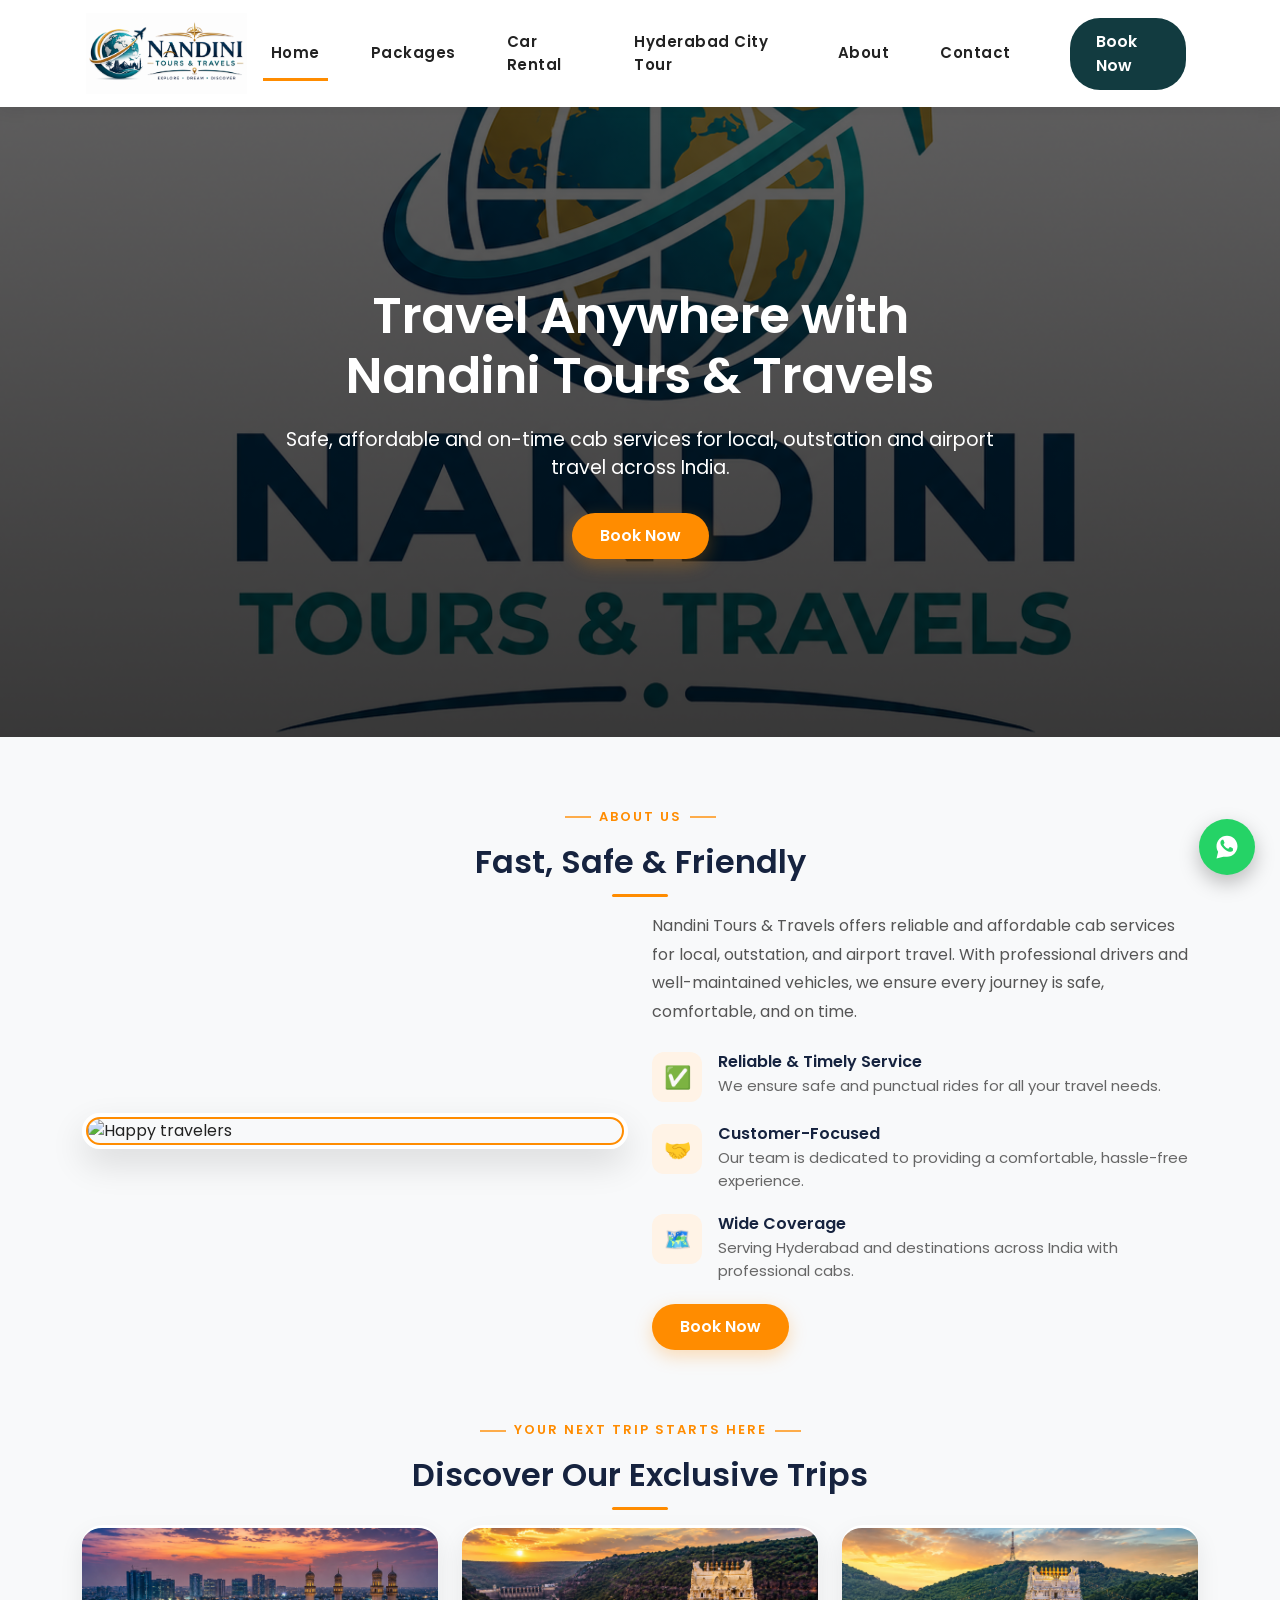
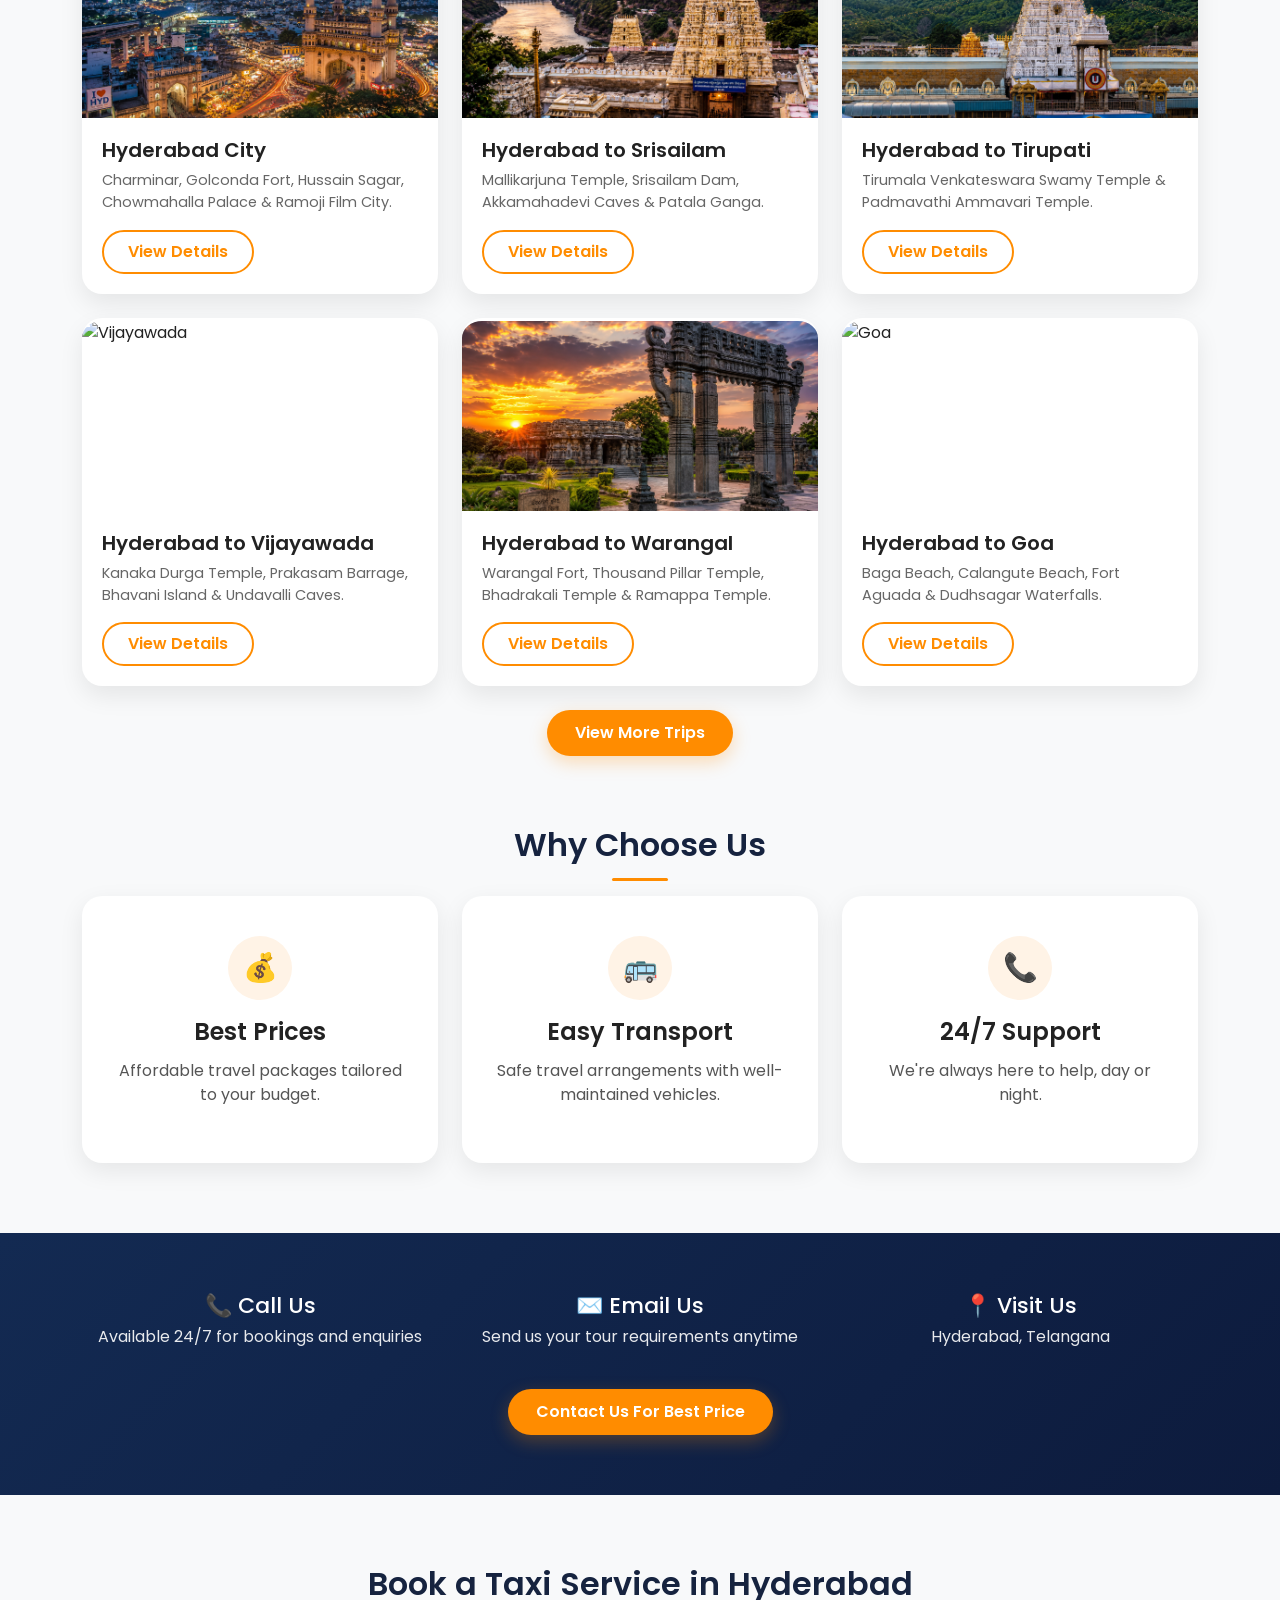
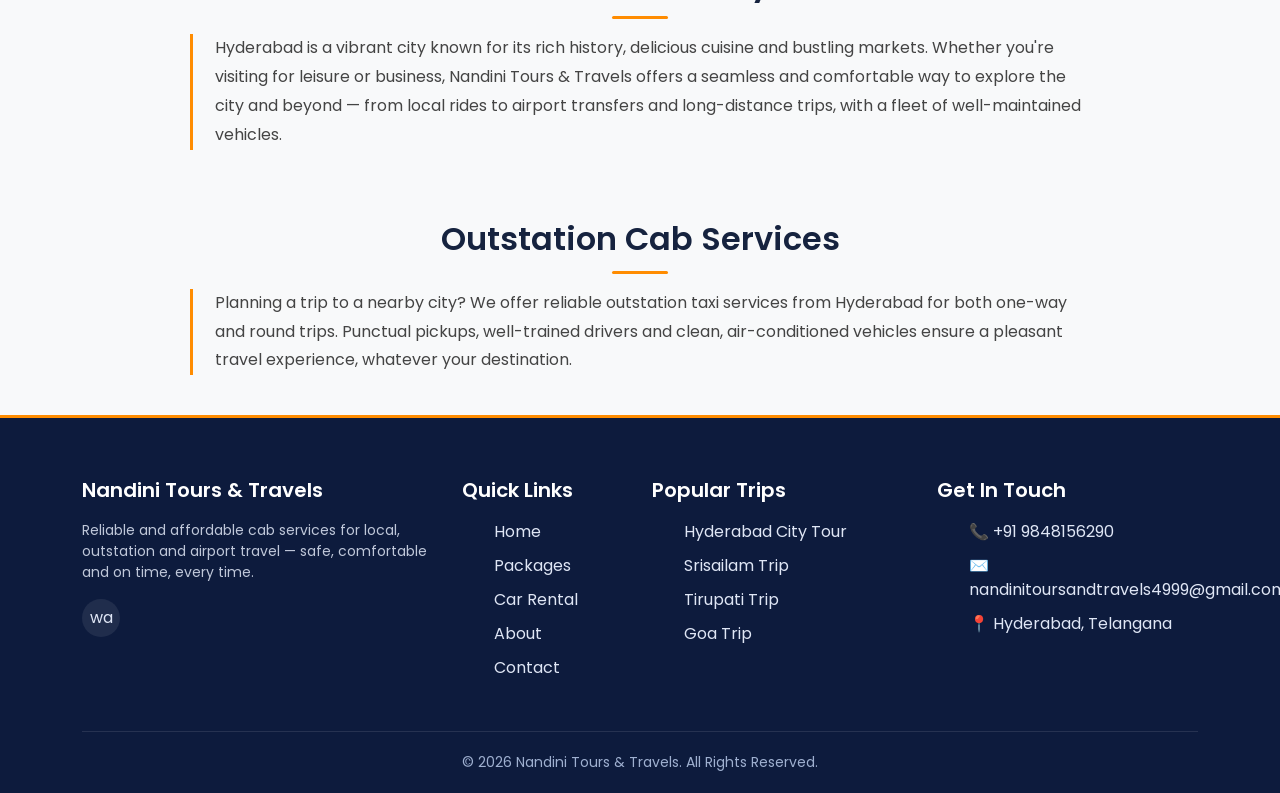
==== index.html @ 39d86d4c "Initial website commit" ====
<!DOCTYPE html>
<html lang="en">
<head>
<meta charset="UTF-8">
<meta name="viewport" content="width=device-width, initial-scale=1.0">
<title>Nandini Tours & Travels - Reliable Cabs & Tour Packages</title>

<link href="https://cdn.jsdelivr.net/npm/bootstrap@5.3.3/dist/css/bootstrap.min.css" rel="stylesheet">
<link rel="preconnect" href="https://fonts.googleapis.com">
<link href="https://fonts.googleapis.com/css2?family=Poppins:wght@300;400;500;600;700&display=swap" rel="stylesheet">
<link rel="stylesheet" href="style.css">

</head>
<body>

<!-- Navbar -->
<nav class="navbar navbar-expand-lg sticky-top">
<div class="navbar-shape"></div>
<div class="container position-relative">
<a class="navbar-brand d-flex align-items-center gap-2" href="index.html">
    <img src="IMAGES/LOGO3.png" alt="Nandini Tours & Travels logo" class="brand-logo-full">
</a>
<button class="navbar-toggler" data-bs-toggle="collapse" data-bs-target="#menu">
<span class="navbar-toggler-icon"></span>
</button>
<div class="collapse navbar-collapse" id="menu">
<ul class="navbar-nav ms-auto align-items-lg-center">
    <li class="nav-item"><a class="nav-link active" href="index.html">Home</a></li>
    <li class="nav-item"><a class="nav-link" href="packages.html">Packages</a></li>
    <li class="nav-item"><a class="nav-link" href="carrental.html">Car Rental</a></li>
    <li class="nav-item"><a class="nav-link" href="hyderabad-city-tour.html">Hyderabad City Tour</a></li>
    <li class="nav-item"><a class="nav-link" href="about.html">About</a></li>
    <li class="nav-item"><a class="nav-link" href="contact.html">Contact</a></li>
    <li class="nav-item ms-lg-3"><a class="login-btn" href="tel:+919848156290">Book Now </a></li>
</ul>
</div>
</div>
</nav>

<!-- Hero -->
<section class="hero" style="background-image:linear-gradient(rgba(0,0,0,.25),rgba(0,0,0,.55)), url('IMAGES/LOGO.png');">
<div class="hero-content container">
<h1>Travel Anywhere with Nandini Tours & Travels</h1>
<p>Safe, affordable and on-time cab services for local, outstation and airport travel across India.</p>
<a href="tel:+919848156290" class="btn-orange">Book Now</a>
</div>
</section>


<!-- About -->
<div class="container">
<p class="eyebrow" style="margin-top:70px;">About Us</p>
<h2 class="section-title" style="margin-top:10px;">Fast, Safe & Friendly</h2>

<div class="row align-items-center g-4">

<div class="col-lg-6">
<div class="about-img">
<img src="https://images.unsplash.com/photo-1449965408869-eaa3f722e40d?q=80&w=1000&auto=format&fit=crop" alt="Happy travelers">
</div>
</div>

<div class="col-lg-6">
<p style="color:#555; font-size:16px; line-height:1.8; margin-bottom:25px;">
Nandini Tours & Travels offers reliable and affordable cab services for local, outstation, and airport travel. With professional drivers and well-maintained vehicles, we ensure every journey is safe, comfortable, and on time.
</p>

<div class="about-point">
<div class="icon">✅</div>
<div>
<h6>Reliable & Timely Service</h6>
<p>We ensure safe and punctual rides for all your travel needs.</p>
</div>
</div>

<div class="about-point">
<div class="icon">🤝</div>
<div>
<h6>Customer-Focused</h6>
<p>Our team is dedicated to providing a comfortable, hassle-free experience.</p>
</div>
</div>

<div class="about-point">
<div class="icon">🗺️</div>
<div>
<h6>Wide Coverage</h6>
<p>Serving Hyderabad and destinations across India with professional cabs.</p>
</div>
</div>

<a href="tel:+919848156290" class="btn-orange">Book Now</a>

</div>
</div>
</div>

<!-- Trips -->
<div class="container">
<p class="eyebrow" style="margin-top:70px;">Your Next Trip Starts Here</p>
<h2 class="section-title" style="margin-top:10px;">Discover Our Exclusive Trips</h2>

<div class="row g-4">

<div class="col-lg-4 col-md-6">
<div class="package-card">
<img src="IMAGES/HYDCITY.png" alt="Hyderabad City">
<div class="package-body">
<h5>Hyderabad City</h5>
<p>Charminar, Golconda Fort, Hussain Sagar, Chowmahalla Palace & Ramoji Film City.</p>
<a href="hyderabad-city-tour.html" class="btn-outline-orange">View Details</a>
</div>
</div>
</div>

<div class="col-lg-4 col-md-6">
<div class="package-card">
<img src="IMAGES/srisailam.png" alt="Srisailam">
<div class="package-body">
<h5>Hyderabad to Srisailam</h5>
<p>Mallikarjuna Temple, Srisailam Dam, Akkamahadevi Caves & Patala Ganga.</p>
<a href="packages.html" class="btn-outline-orange">View Details</a>
</div>
</div>
</div>

<div class="col-lg-4 col-md-6">
<div class="package-card">
<img src="IMAGES/tirumala.png" alt="Tirupati">
<div class="package-body">
<h5>Hyderabad to Tirupati</h5>
<p>Tirumala Venkateswara Swamy Temple & Padmavathi Ammavari Temple.</p>
<a href="packages.html" class="btn-outline-orange">View Details</a>
</div>
</div>
</div>

<div class="col-lg-4 col-md-6">
<div class="package-card">
<img src="IMAGES/vijayawada.png" alt="Vijayawada">
<div class="package-body">
<h5>Hyderabad to Vijayawada</h5>
<p>Kanaka Durga Temple, Prakasam Barrage, Bhavani Island & Undavalli Caves.</p>
<a href="packages.html" class="btn-outline-orange">View Details</a>
</div>
</div>
</div>

<div class="col-lg-4 col-md-6">
<div class="package-card">
<img src="IMAGES/warangal.png" alt="Warangal">
<div class="package-body">
<h5>Hyderabad to Warangal</h5>
<p>Warangal Fort, Thousand Pillar Temple, Bhadrakali Temple & Ramappa Temple.</p>
<a href="packages.html" class="btn-outline-orange">View Details</a>
</div>
</div>
</div>

<div class="col-lg-4 col-md-6">
<div class="package-card">
<img src="IMAGES/goa.png" alt="Goa">
<div class="package-body">
<h5>Hyderabad to Goa</h5>
<p>Baga Beach, Calangute Beach, Fort Aguada & Dudhsagar Waterfalls.</p>
<a href="packages.html" class="btn-outline-orange">View Details</a>
</div>
</div>
</div>

</div>

<div class="text-center mt-4">
<a href="packages.html" class="btn-orange">View More Trips</a>
</div>

</div>

<!-- Why Choose Us -->
<div class="container">
<h2 class="section-title">Why Choose Us</h2>
<div class="row g-4">

<div class="col-lg-4 col-md-6 mx-auto">
<div class="feature">
<h4>💰</h4>
<h5>Best Prices</h5>
<p>Affordable travel packages tailored to your budget.</p>
</div>
</div>

<div class="col-lg-4 col-md-6 mx-auto">
<div class="feature">
<h4>🚌</h4>
<h5>Easy Transport</h5>
<p>Safe travel arrangements with well-maintained vehicles.</p>
</div>
</div>

<div class="col-lg-4 col-md-6 mx-auto">
<div class="feature">
<h4>📞</h4>
<h5>24/7 Support</h5>
<p>We're always here to help, day or night.</p>
</div>
</div>

</div>
</div>


<!-- Contact Strip -->
<div class="contact-strip">
<div class="container">
<div class="row g-4">

<div class="col-md-4 contact-item">
<h4>📞 Call Us</h4>
<p>Available 24/7 for bookings and enquiries</p>
</div>

<div class="col-md-4 contact-item">
<h4>✉️ Email Us</h4>
<p>Send us your tour requirements anytime</p>
</div>

<div class="col-md-4 contact-item">
<h4>📍 Visit Us</h4>
<p>Hyderabad, Telangana</p>
</div>

</div>
<div class="text-center mt-4">
<a href="contact.html" class="btn-orange">Contact Us For Best Price</a>
</div>
</div>
</div>

<!-- Info Sections -->
<div class="container">

<h2 class="section-title">Book a Taxi Service in Hyderabad</h2>
<div class="info-text">
<p>Hyderabad is a vibrant city known for its rich history, delicious cuisine and bustling markets. Whether you're visiting for leisure or business, Nandini Tours & Travels offers a seamless and comfortable way to explore the city and beyond — from local rides to airport transfers and long-distance trips, with a fleet of well-maintained vehicles.</p>
</div>

<h2 class="section-title">Outstation Cab Services</h2>
<div class="info-text">
<p>Planning a trip to a nearby city? We offer reliable outstation taxi services from Hyderabad for both one-way and round trips. Punctual pickups, well-trained drivers and clean, air-conditioned vehicles ensure a pleasant travel experience, whatever your destination.</p>
</div>

</div>



<!-- Footer -->
<footer>
<div class="container">
<div class="row g-4">

<div class="col-lg-4 col-md-6">
<h5>Nandini Tours & Travels</h5>
<p style="font-size:14px; opacity:.85;">Reliable and affordable cab services for local, outstation and airport travel — safe, comfortable and on time, every time.</p>
<div class="social-icons mt-3">
<a href="http://wa.me/919848156290">wa</a>
</div>
</div>

<div class="col-lg-2 col-md-6">
<h5>Quick Links</h5>
<ul>
<li><a href="index.html">Home</a></li>
<li><a href="packages.html">Packages</a></li>
<li><a href="carrental.html">Car Rental</a></li>
<li><a href="about.html">About</a></li>
<li><a href="contact.html">Contact</a></li>
</ul>
</div>

<div class="col-lg-3 col-md-6">
<h5>Popular Trips</h5>
<ul>
<li><a href="hyderabad-city-tour.html">Hyderabad City Tour</a></li>
<li><a href="packages.html">Srisailam Trip</a></li>
<li><a href="packages.html">Tirupati Trip</a></li>
<li><a href="packages.html">Goa Trip</a></li>
</ul>
</div>

<div class="col-lg-3 col-md-6">
<h5>Get In Touch</h5>
<ul>
<li>📞 +91 9848156290</li>
<li>✉️ nandinitoursandtravels4999@gmail.com</li>
<li>📍 Hyderabad, Telangana</li>
</ul>
</div>

</div>

<div class="footer-bottom">
© 2026 Nandini Tours & Travels. All Rights Reserved.
</div>

</div>
</footer>

<a href="http://wa.me/919848156290" class="whatsapp-float" aria-label="Chat on WhatsApp"><svg viewBox="0 0 32 32" xmlns="http://www.w3.org/2000/svg" width="28" height="28" fill="#fff" aria-hidden="true"><path d="M16.004 3C9.376 3 4 8.373 4 15c0 2.36.687 4.56 1.872 6.41L4 29l7.78-1.83A11.94 11.94 0 0 0 16.004 27C22.63 27 28 21.63 28 15S22.63 3 16.004 3Zm6.99 16.63c-.3.84-1.5 1.55-2.45 1.75-.65.14-1.5.25-4.36-.94-3.66-1.52-6.02-5.24-6.2-5.49-.18-.24-1.47-1.96-1.47-3.74 0-1.78.92-2.65 1.25-3.02.3-.33.66-.42.88-.42h.63c.2 0 .48-.04.75.57.3.7.99 2.4 1.08 2.57.09.18.15.39.03.63-.12.24-.18.39-.36.6-.18.21-.38.47-.55.63-.18.18-.37.37-.16.73.21.36.94 1.55 2.02 2.5 1.39 1.23 2.55 1.62 2.92 1.8.36.18.57.15.79-.09.21-.24.9-1.05 1.14-1.41.24-.36.48-.3.81-.18.33.12 2.09.99 2.45 1.17.36.18.6.27.69.42.09.15.09.87-.21 1.71Z"/></svg></a>

<script src="https://cdn.jsdelivr.net/npm/bootstrap@5.3.3/dist/js/bootstrap.bundle.min.js"></script>

</body>
</html>
---- style.css ----
/* =========================================================
   Nandini Tours & Travels — Shared Stylesheet
   ========================================================= */

/* ================= THEME VARIABLES ================= */

:root{
    --body-bg:#f8f9fa;
    --text-main:#222;
    --text-muted:#555;
    --text-muted-2:#666;
    --card-bg:#ffffff;
    --navbar-bg:#ffffff;
    --border-color:#ddd;
    --info-text-color:#444;
    --icon-bg:#fff3e6;
    --newsletter-bg:#fff3e6;
    --shadow-color:rgba(0,0,0,.08);
    --ink:#16233f;
    --band-bg:#fbf3e7;
    --deep:#0d1b3d;
    --deep-2:#132a52;
    --accent:#ff8c00;
    --accent-dark:#c96500;
    --cta-dark:#123b40;
    --cta-dark-hover:#0a2b2e;
}

html,
body{
    overflow-x:hidden;
}

img{
    max-width:100%;
    height:auto;
    display:block;
}

.container{
    width:100%;
}

*{
    margin:0;
    padding:0;
    box-sizing:border-box;
    font-family:'Poppins',sans-serif;
}

body{
    background:var(--body-bg);
    color:var(--text-main);
    transition:background .3s ease, color .3s ease;
}

h1, h2, h3, h4, h5, h6,
.navbar-brand,
.section-title,
.package-card h5,
.feature h5,
.vehicle-card h5,
.contact-strip h4,
footer h5{
    font-family:'Fraunces','Poppins',serif;
    font-optical-sizing:auto;
}

.navbar{
    background:var(--navbar-bg);
    padding:6px 0;
    box-shadow:0 3px 15px var(--shadow-color);
    transition:background .3s ease;
    position:relative;
}

.navbar-brand{
    font-size:26px;
    font-weight:700;
    color:var(--text-main);
    position:relative;
    z-index:1;
    padding-left:0;
}

.navbar .container{
    padding-left:16px;
    padding-right:24px;
}

.brand-logo{
    height:70px;
    width:70px;
    border-radius:50%;
    object-fit:cover;
    flex-shrink:0;
    border:2px solid #ff8c00;
    box-shadow:0 2px 8px rgba(0,0,0,.15);
    transition:transform .3s ease;
}

.navbar-brand:hover .brand-logo{
    transform:rotate(-6deg) scale(1.05);
}

.brand-logo-full{
    height:85px;
    width:auto;
    object-fit:contain;
    flex-shrink:0;
    transition:transform .3s ease;
}

.navbar-brand:hover .brand-logo-full{
    transform:scale(1.04);
}

.navbar-nav{
    gap:35px;
    position:relative;
    z-index:1;
}

.nav-link{
    color:var(--text-main) !important;
    font-size:15px;
    font-weight:600;
    letter-spacing:.5px;
    position:relative;
    transition:.3s;
}

.nav-link::after{
    content:"";
    position:absolute;
    left:0;
    bottom:-8px;
    width:0;
    height:3px;
    background:#ff8c00;
    transition:.3s;
}

.nav-link:hover::after,
.nav-link.active::after{
    width:100%;
}

.nav-link:hover{
    color:#ff8c00 !important;
}

.login-btn{
    background:var(--cta-dark);
    color:white;
    padding:12px 26px;
    border-radius:30px;
    font-weight:600;
    text-decoration:none;
    display:inline-flex;
    align-items:center;
    gap:10px;
    transition:.3s ease;
}

.login-btn:hover{
    background:var(--cta-dark-hover);
    color:white;
    transform:translateY(-2px);
}

.login-btn .arrow{
    display:inline-block;
    transition:transform .3s ease;
}

.login-btn:hover .arrow{
    transform:translateX(4px);
}

/* ================= HERO ================= */

.hero{
    background-size: cover;
    background-position: center;
    background-repeat: no-repeat;
    height: 70vh;
    display: flex;
    justify-content: center;
    align-items: center;
    position: relative;
}

.hero::before{
    content:"";
    position:absolute;
    top:0;
    left:0;
    height:100%;
    width:100%;
    background:rgba(0,0,0,.5);
}

.hero-content{
    position:relative;
    z-index: 10;
    max-width: 750px;
    color: white;
    text-align: center;
    padding: 0 20px;
}

.hero h1{
    font-family:'Fraunces','Poppins',serif;
    font-size:50px;
    font-weight:600;
    line-height:1.2;
    margin-bottom:20px;
    letter-spacing:-.5px;
}

.hero p{
    font-size:19px;
    margin-bottom:30px;
}

.hero-small{
    height:38vh;
}

.hero-small h1{
    font-size:36px;
}

/* ================= SECTION BANDS ================= */

.section-band{
    width:100%;
}

.section-cream{
    background:var(--band-bg);
    transition:background .3s ease;
    padding-bottom:60px;
}

.arch-divider{
    width:100%;
    line-height:0;
    background:transparent;
    margin-top:-2px;
}

.arch-divider svg{
    width:100%;
    height:34px;
    display:block;
    fill:var(--body-bg);
    transition:fill .3s ease;
}

/* ================= SECTION ================= */

.section-title{
    text-align:center;
    margin-top:70px;
    margin-bottom:15px;
    font-weight:600;
    color:var(--ink);
    position:relative;
    padding-bottom:16px;
}

.section-title::after{
    content:"";
    position:absolute;
    left:50%;
    bottom:0;
    transform:translateX(-50%);
    width:56px;
    height:3px;
    background:var(--accent);
    border-radius:3px;
}

.section-title .title-highlight{
    display:block;
    color:var(--accent);
    font-weight:700;
}

.section-subtitle{
    text-align:center;
    color:var(--text-muted-2);
    max-width:750px;
    margin:0 auto 50px auto;
    font-size:17px;
    line-height:1.7;
}

.eyebrow{
    text-align:center;
    color:var(--accent);
    font-weight:600;
    letter-spacing:2px;
    text-transform:uppercase;
    font-size:13px;
    position:relative;
    display:block;
}

.eyebrow::before{
    content:"";
    display:inline-block;
    width:26px;
    height:2px;
    background:var(--accent);
    margin-right:8px;
    vertical-align:middle;
    opacity:.7;
}

.eyebrow::after{
    content:"";
    display:inline-block;
    width:26px;
    height:2px;
    background:var(--accent);
    margin-left:8px;
    vertical-align:middle;
    opacity:.7;
}

/* ================= BUTTONS ================= */

.btn-orange{
    background:var(--accent);
    color:white;
    border:none;
    padding:11px 28px;
    border-radius:30px;
    font-weight:600;
    text-decoration:none;
    display:inline-block;
    transition:.25s ease;
    box-shadow:0 6px 18px rgba(255,140,0,.28);
}

.btn-orange:hover{
    background:var(--accent-dark);
    color:white;
    transform:translateY(-2px);
    box-shadow:0 10px 22px rgba(255,140,0,.35);
}

.btn-outline-orange{
    border:2px solid var(--accent);
    color:var(--accent);
    padding:8px 24px;
    border-radius:30px;
    font-weight:600;
    text-decoration:none;
    display:inline-block;
    transition:.25s ease;
    background:transparent;
}

.btn-outline-orange:hover{
    background:var(--accent);
    color:white;
    transform:translateY(-2px);
    box-shadow:0 8px 18px rgba(255,140,0,.25);
}

/* ================= FEATURE CARDS ================= */

.feature{
    text-align:center;
    padding:40px 30px;
    background:var(--card-bg);
    border-radius:20px;
    box-shadow:0 8px 25px var(--shadow-color);
    min-height:220px;
    display:flex;
    flex-direction:column;
    justify-content:center;
    transition:.3s ease;
}

.feature:hover{
    transform:translateY(-8px);
    box-shadow:0 15px 35px rgba(0,0,0,.15);
}

.feature h4{
    font-size:28px;
    margin:0 auto 18px auto;
    width:64px;
    height:64px;
    border-radius:50%;
    background:var(--icon-bg);
    display:flex;
    align-items:center;
    justify-content:center;
    transition:.3s ease;
}

.feature:hover h4{
    background:var(--accent);
    transform:scale(1.06);
}

.feature h5{
    font-size:24px;
    font-weight:600;
    margin-bottom:12px;
}

.feature p{
    font-size:16px;
    color:var(--text-muted);
}

/* ================= ABOUT ================= */

.about-img{
    border-radius:20px;
    overflow:hidden;
    box-shadow:0 15px 35px rgba(0,0,0,.12);
    border:6px solid var(--card-bg);
    outline:2px solid var(--accent);
    outline-offset:-6px;
}

.about-img img{
    transition:transform .5s ease;
}

.about-img:hover img{
    transform:scale(1.06);
}

.about-point{
    display:flex;
    gap:16px;
    margin-bottom:22px;
}

.about-point .icon{
    background:var(--icon-bg);
    color:#ff8c00;
    width:50px;
    height:50px;
    min-width:50px;
    border-radius:12px;
    display:flex;
    align-items:center;
    justify-content:center;
    font-size:22px;
}

.about-point h6{
    font-weight:600;
    margin-bottom:4px;
    color:var(--ink);
}

.about-point p{
    color:var(--text-muted-2);
    font-size:15px;
    margin:0;
}

/* ================= PACKAGE / TRIP CARDS ================= */

.package-card{
    border:none;
    border-top:3px solid transparent;
    border-radius:20px;
    overflow:hidden;
    transition:.3s;
    box-shadow:0 10px 25px var(--shadow-color);
    background:var(--card-bg);
    height:100%;
}

.package-card:hover{
    border-top-color:var(--accent);
}

.package-card:hover{
    transform:translateY(-8px);
}

.package-card img{
    height:190px;
    object-fit:cover;
    width:100%;
    transition:transform .45s ease;
}

.package-card:hover img{
    transform:scale(1.08);
}

.package-card .package-body{
    padding:20px;
}

.package-card h5{
    font-weight:600;
    margin-bottom:8px;
    color:var(--text-main);
}

.package-card p{
    color:var(--text-muted-2);
    font-size:14.5px;
    margin-bottom:16px;
}

.badge-custom{
    background:#198754;
    color:white;
    display:inline-block;
    padding:5px 12px;
    border-radius:30px;
    font-size:12px;
    margin-bottom:10px;
}

/* ================= DESTINATION CARDS ================= */

.dest-card{
    border:none;
    border-radius:16px;
    overflow:hidden;
    box-shadow:0 10px 25px var(--shadow-color);
    transition:.3s;
    background:var(--card-bg);
}

.dest-card:hover{
    transform:translateY(-8px);
}

.dest-card img{
    height:170px;
    object-fit:cover;
    width:100%;
}

.dest-card h6{
    padding:14px;
    margin:0;
    font-weight:600;
    text-align:center;
    color:var(--text-main);
}

/* ================= VEHICLE CARDS ================= */

.vehicle-card{
    border:none;
    border-radius:20px;
    overflow:hidden;
    text-align:center;
    padding:30px 20px;
    background:var(--card-bg);
    box-shadow:0 10px 25px var(--shadow-color);
    transition:.3s;
    height:100%;
}

.vehicle-card:hover{
    transform:translateY(-8px);
}

.vehicle-card h4{
    font-size:40px;
    margin-bottom:10px;
}

.vehicle-card h5{
    font-weight:600;
    margin-bottom:8px;
}

.vehicle-card p{
    color:var(--text-muted-2);
    margin-bottom:20px;
}

/* ================= REVIEWS / TESTIMONIALS ================= */

.review{
    background:var(--card-bg);
    padding:25px;
    border-radius:15px;
    box-shadow:0 5px 20px var(--shadow-color);
    height:100%;
}

.review .stars{
    color:#ff8c00;
    letter-spacing:2px;
}

.review small{
    color:#888;
}

/* ================= CONTACT STRIP ================= */

.contact-strip{
    background:linear-gradient(135deg, var(--deep-2), var(--deep));
    color:white;
    padding:60px 0;
    margin-top:70px;
}

.contact-strip .contact-item{
    text-align:center;
    transition:transform .3s ease;
}

.contact-strip .contact-item:hover{
    transform:translateY(-4px);
}

.contact-strip h4{
    font-size:22px;
    margin-bottom:6px;
}

.contact-strip p{
    font-size:16px;
    opacity:.9;
}

/* ================= CONTACT PAGE ================= */

.contact-card{
    background:var(--card-bg);
    border-radius:20px;
    padding:30px;
    box-shadow:0 10px 25px var(--shadow-color);
    height:100%;
    text-align:center;
}

.contact-card .icon{
    font-size:32px;
    margin-bottom:14px;
}

.contact-form{
    background:var(--card-bg);
    border-radius:20px;
    padding:35px;
    box-shadow:0 10px 25px var(--shadow-color);
}

.contact-form label{
    font-weight:600;
    margin-bottom:6px;
    display:block;
}

.contact-form .form-control{
    border-radius:10px;
    padding:12px 15px;
    margin-bottom:18px;
    border:1px solid var(--border-color);
    background:var(--body-bg);
    color:var(--text-main);
}

.map-wrap{
    border-radius:20px;
    overflow:hidden;
    box-shadow:0 10px 25px rgba(0,0,0,.08);
}

.map-wrap iframe{
    width:100%;
    height:350px;
    border:0;
}

/* ================= INCLUSION / EXCLUSION CARDS ================= */

.include-card,
.exclude-card{
    background:var(--card-bg);
    border-radius:20px;
    padding:35px 30px;
    height:100%;
    box-shadow:0 10px 25px var(--shadow-color);
    border-top:4px solid transparent;
    transition:.3s ease;
}

.include-card{
    border-top-color:#198754;
}

.exclude-card{
    border-top-color:#dc3545;
}

.include-card:hover,
.exclude-card:hover{
    transform:translateY(-6px);
}

.card-heading{
    display:flex;
    align-items:center;
    gap:14px;
    margin-bottom:22px;
}

.card-heading i{
    font-size:26px;
    width:46px;
    height:46px;
    min-width:46px;
    border-radius:50%;
    display:flex;
    align-items:center;
    justify-content:center;
}

.include-card .card-heading i{
    color:#198754;
    background:rgba(25,135,84,.1);
}

.exclude-card .card-heading i{
    color:#dc3545;
    background:rgba(220,53,69,.1);
}

.card-heading h3{
    font-size:22px;
    font-weight:600;
    color:var(--ink);
    margin:0;
}

.package-list{
    list-style:none;
}

.package-list li{
    position:relative;
    padding-left:26px;
    margin-bottom:14px;
    color:var(--text-muted-2);
    font-size:15.5px;
    line-height:1.5;
}

.package-list li::before{
    content:"";
    position:absolute;
    left:0;
    top:7px;
    width:9px;
    height:9px;
    border-radius:50%;
}

.include-list li::before{
    background:#198754;
}

.exclude-list li::before{
    background:#dc3545;
}

/* ================= INFO TEXT BLOCKS ================= */

.info-text{
    max-width:900px;
    margin:0 auto 40px auto;
    color:var(--info-text-color);
    line-height:1.8;
    font-size:16px;
    border-left:3px solid var(--accent);
    padding-left:22px;
}

.info-text h3{
    color:var(--text-main);
    margin-bottom:15px;
    font-weight:600;
}

/* ================= NEWSLETTER ================= */

.newsletter{
    background:var(--newsletter-bg);
    padding:50px 0;
    margin-top:70px;
    text-align:center;
}

.newsletter h4{
    font-weight:700;
    margin-bottom:20px;
}

.newsletter-form{
    max-width:500px;
    margin:0 auto;
    display:flex;
    gap:10px;
}

.newsletter-form input{
    flex:1;
    border:1px solid #ddd;
    border-radius:30px;
    padding:12px 20px;
    outline:none;
}

/* ================= FOOTER ================= */

footer{
    background:#0d1b3d;
    color:#dfe6f5;
    padding:60px 0 20px 0;
    border-top:3px solid var(--accent);
}

footer h5{
    color:white;
    font-weight:600;
    margin-bottom:18px;
}

footer a{
    color:#dfe6f5;
    text-decoration:none;
    transition:.3s;
}

footer a:hover{
    color:#ff8c00;
}

footer ul{
    list-style:none;
}

footer ul li{
    margin-bottom:10px;
}

.footer-bottom{
    border-top:1px solid rgba(255,255,255,.1);
    margin-top:35px;
    padding-top:20px;
    text-align:center;
    font-size:14px;
    color:#9fb0d0;
}

.contact-card .icon i{
    color:var(--accent);
}

.contact-card .icon .contact-icon-email{
    color:#dc3545;
}

.footer-icon{
    color:#ffc107;
    width:16px;
    text-align:center;
    margin-right:4px;
}

.social-icons a{
    display:inline-flex;
    align-items:center;
    justify-content:center;
    width:38px;
    height:38px;
    border-radius:50%;
    background:rgba(255,255,255,.08);
    margin-right:8px;
    font-size:16px;
}

.social-icons a:hover{
    background:#ff8c00;
}

/* ================= WHATSAPP FLOAT ================= */

.whatsapp-float{
    position:fixed;
    bottom:25px;
    right:25px;
    background:#25D366;
    color:white;
    width:56px;
    height:56px;
    border-radius:50%;
    display:flex;
    align-items:center;
    justify-content:center;
    font-size:28px;
    box-shadow:0 8px 20px rgba(0,0,0,.25);
    z-index:999;
    text-decoration:none;
    animation:wa-pulse 2.4s infinite;
}

@keyframes wa-pulse{
    0%{ box-shadow:0 8px 20px rgba(0,0,0,.25), 0 0 0 0 rgba(37,211,102,.5); }
    70%{ box-shadow:0 8px 20px rgba(0,0,0,.25), 0 0 0 14px rgba(37,211,102,0); }
    100%{ box-shadow:0 8px 20px rgba(0,0,0,.25), 0 0 0 0 rgba(37,211,102,0); }
}

@media (prefers-reduced-motion: reduce){
    .whatsapp-float{ animation:none; }
}

/* ================= MOBILE RESPONSIVE ================= */

@media (max-width:768px){

    .hero{
        height:60vh;
        background-position:center;
    }

    .hero h1{
        font-size:32px;
    }

    .hero p{
        font-size:16px;
    }

    .navbar-brand{
        font-size:20px;
    }

    .brand-logo{
        height:60px;
        width:60px;
        border-width:2px;
    }

    .brand-logo-full{
        height:60px;
    }

    .login-btn{
        padding:10px 20px;
        font-size:14px;
    }

    .section-title{
        font-size:28px;
    }

    .package-card,
    .feature,
    .review,
    .vehicle-card,
    .dest-card,
    .contact-card{
        margin-bottom:20px;
    }

    .newsletter-form{
        flex-direction:column;
    }

}
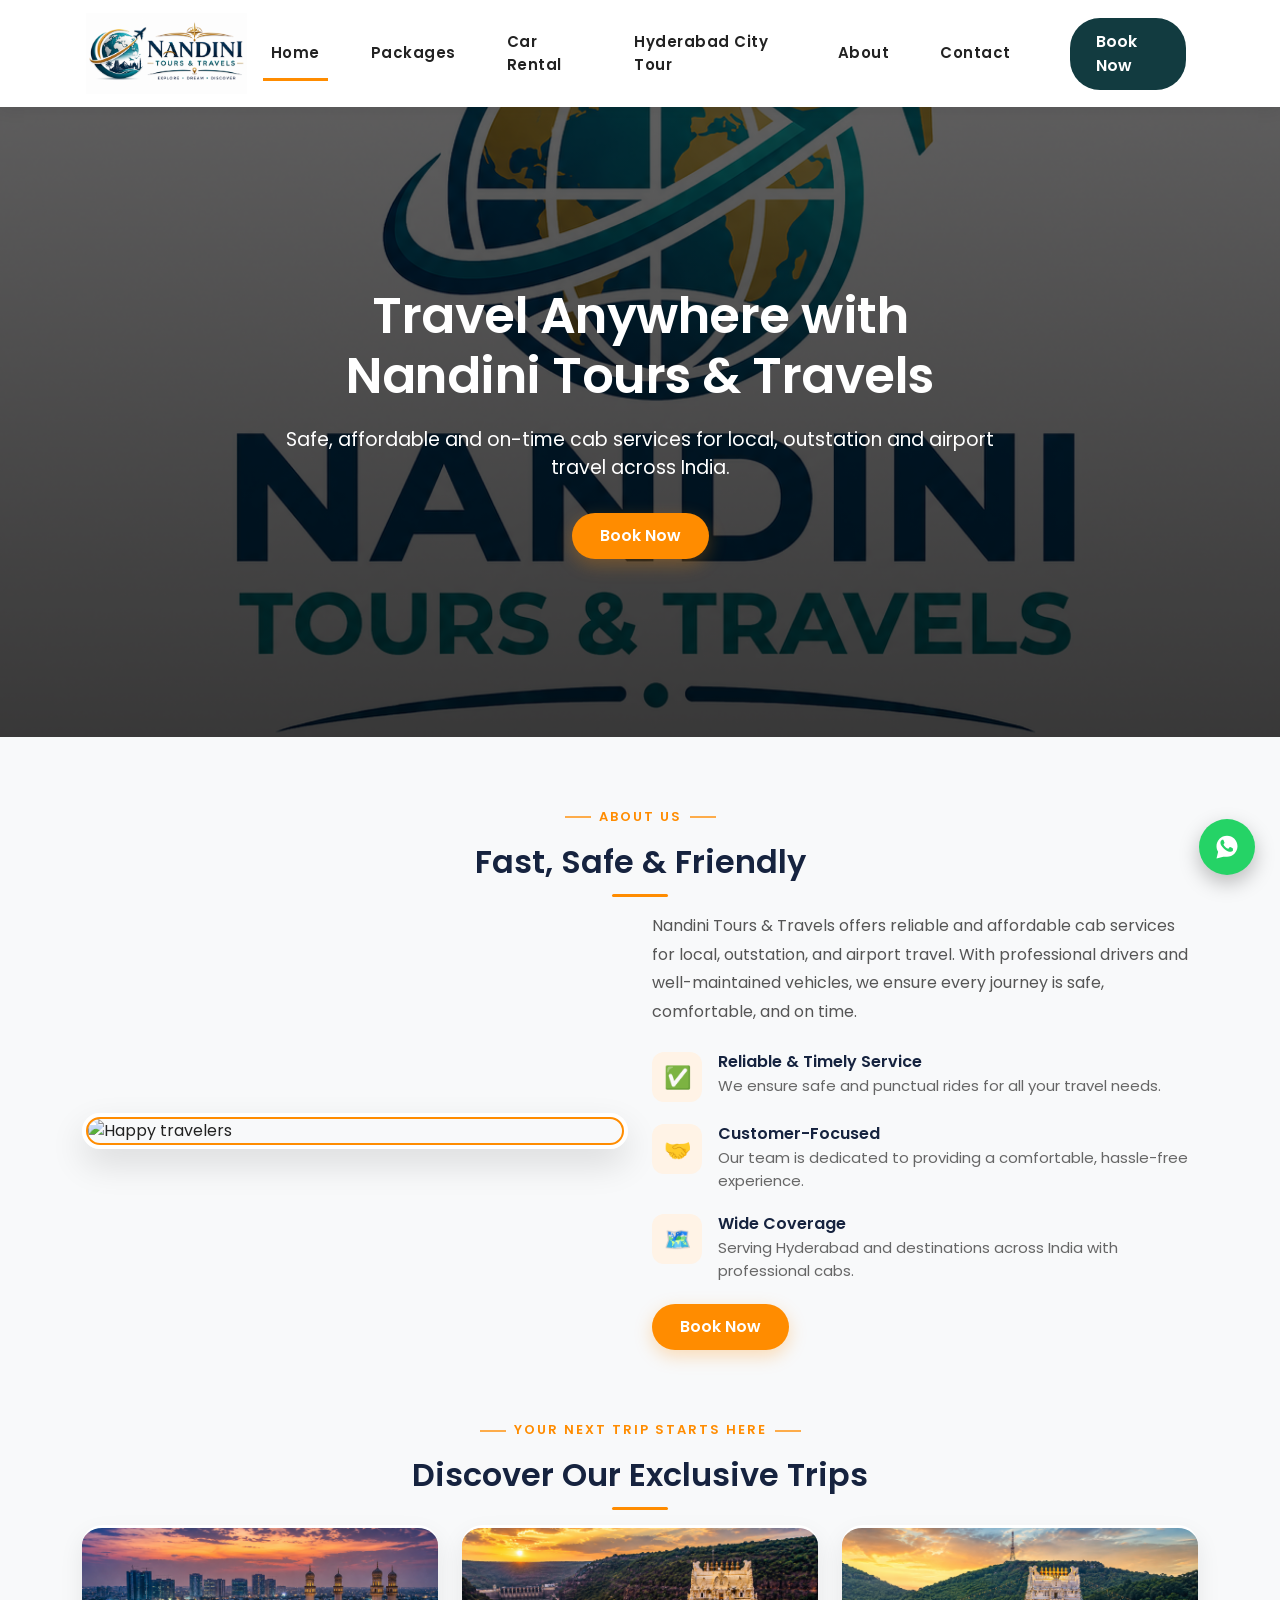
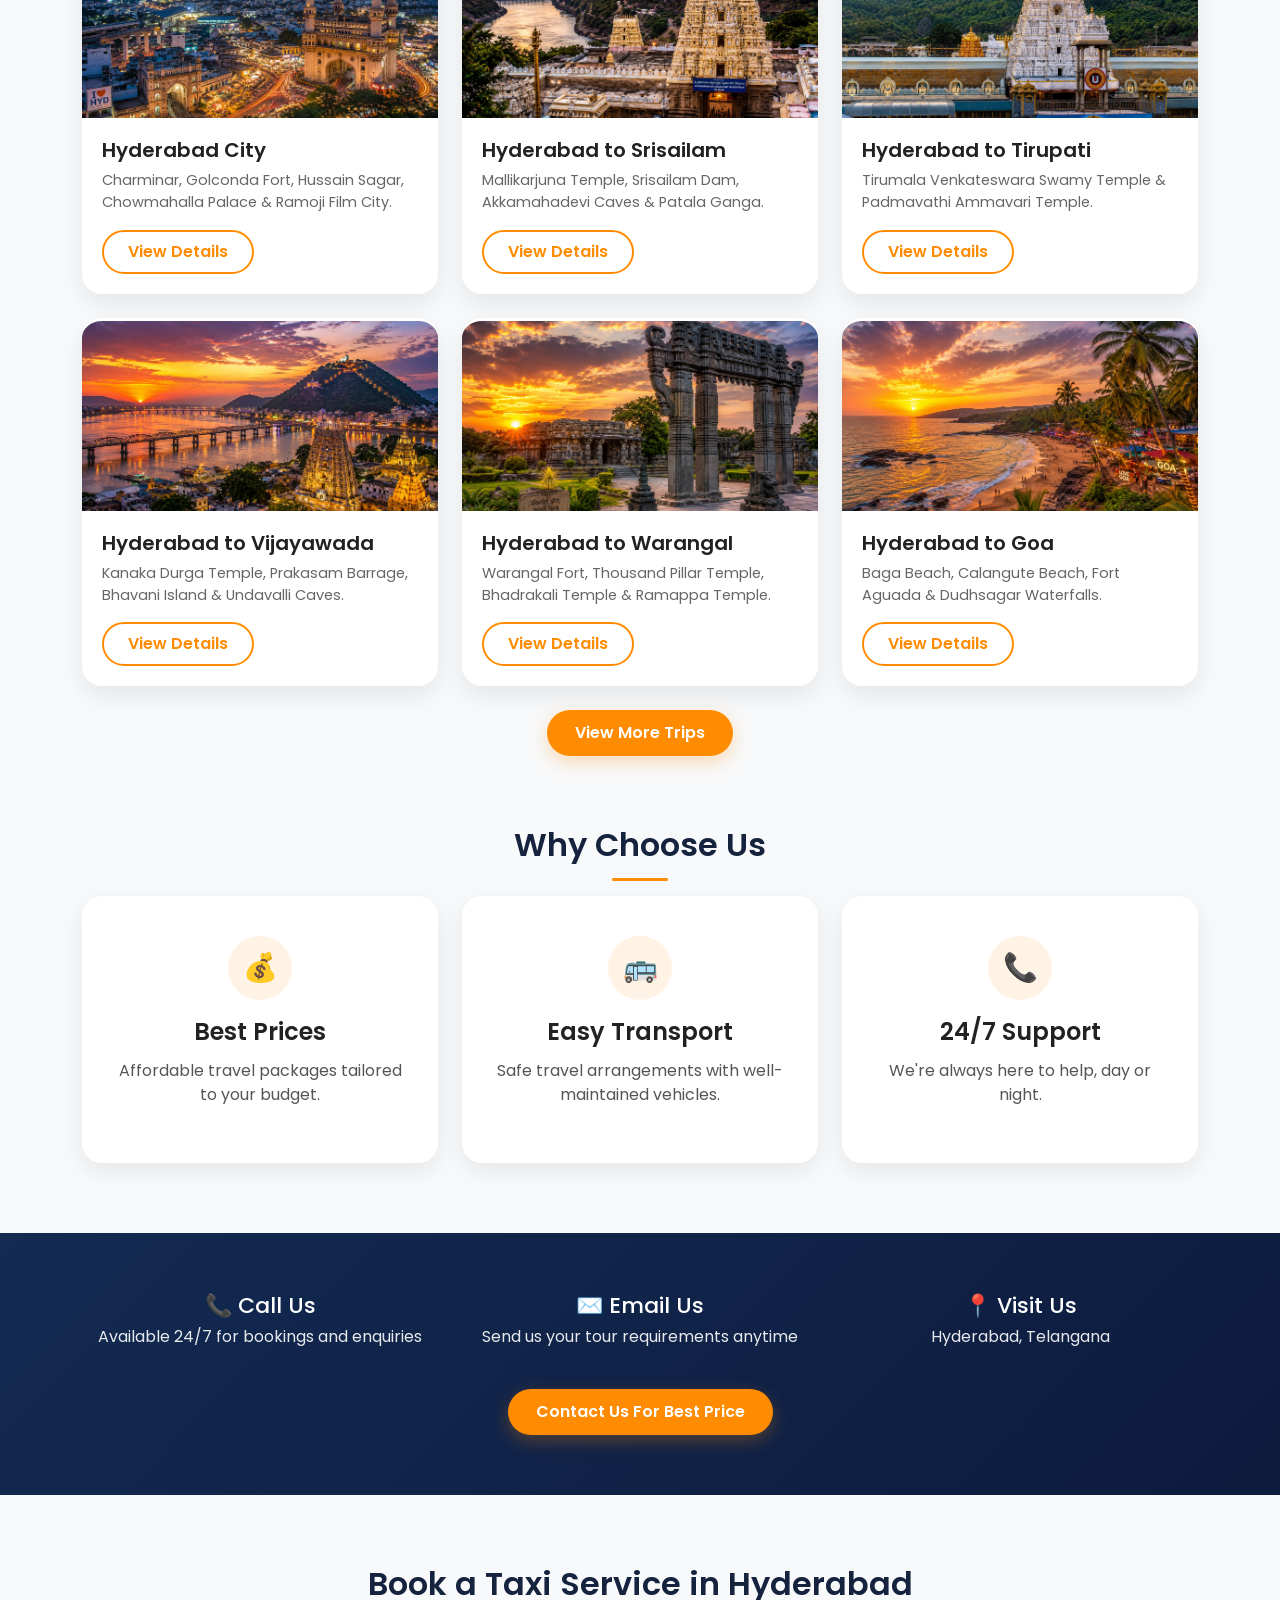
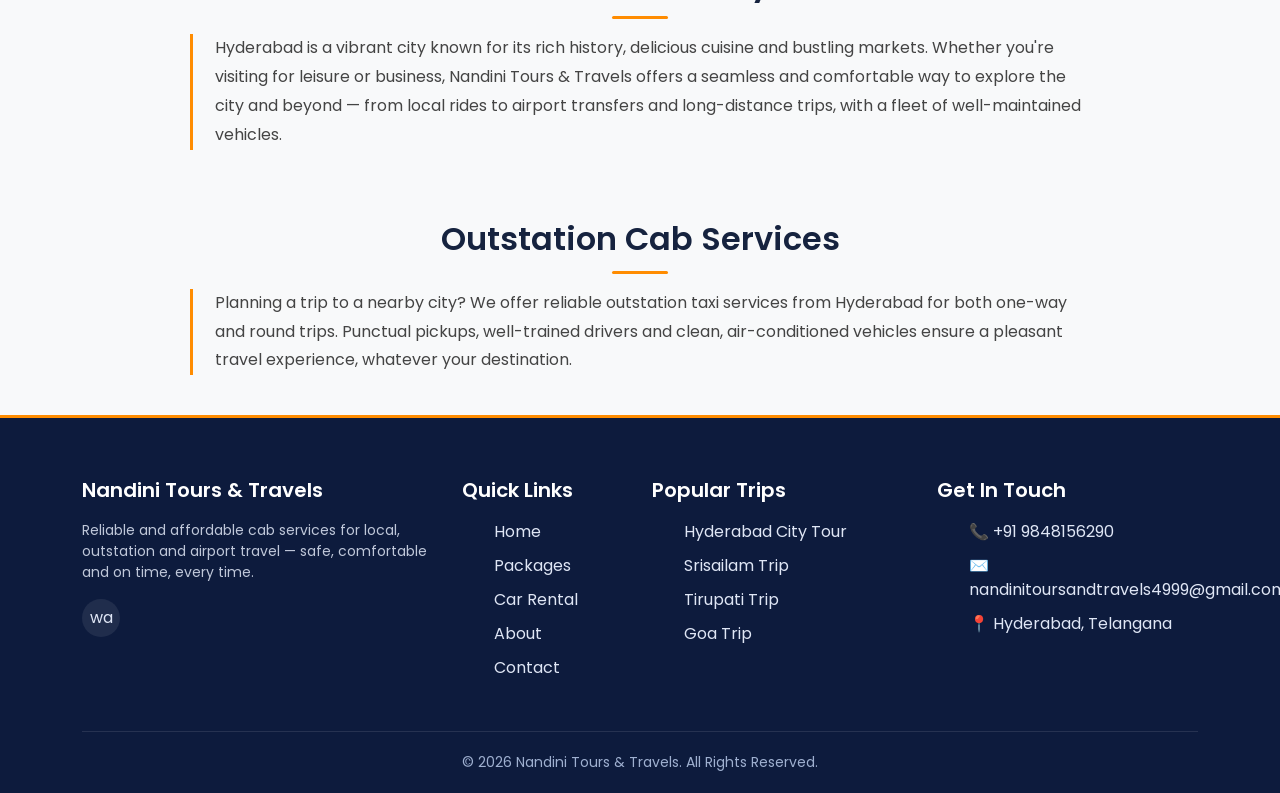
==== commit c87e4ac4: "Fix case-sensitive image paths for deployment" ====
--- a/index.html
+++ b/index.html
@@ -3,7 +3,31 @@
 <head>
 <meta charset="UTF-8">
 <meta name="viewport" content="width=device-width, initial-scale=1.0">
-<title>Nandini Tours & Travels - Reliable Cabs & Tour Packages</title>
+<title>Hyderabad Taxi, Car Rental & Tour Packages | Nandini Tours & Travels</title>
+<meta name="description" content="Book reliable Hyderabad taxi services, airport transfers, car rentals and customised tour packages with Nandini Tours & Travels. Call +91 98481 56290.">
+<meta name="robots" content="index, follow">
+<meta name="google-site-verification" content="gFIPD2GQmsDh9k4du06SHmnwKTPVvImdHHP6FAkS77E">
+<script type="application/ld+json">
+{
+  "@context": "https://schema.org",
+  "@type": ["TravelAgency", "TaxiService"],
+  "name": "Nandini Tours & Travels",
+  "description": "Hyderabad taxi service, car rental, airport transfer and customised tour packages.",
+  "telephone": "+91-98481-56290",
+  "email": "nandinitoursandtravels4999@gmail.com",
+  "address": {
+    "@type": "PostalAddress",
+    "streetAddress": "Plot No. 103, Srinivasa Heights Apartments, Srinivasa Colony, Street No. 6, Manikonda",
+    "addressLocality": "Hyderabad",
+    "addressRegion": "Telangana",
+    "postalCode": "500089",
+    "addressCountry": "IN"
+  },
+  "areaServed": ["Hyderabad", "Telangana", "India"],
+  "priceRange": "INR",
+  "sameAs": ["https://wa.me/919848156290"]
+}
+</script>
 
 <link href="https://cdn.jsdelivr.net/npm/bootstrap@5.3.3/dist/css/bootstrap.min.css" rel="stylesheet">
 <link rel="preconnect" href="https://fonts.googleapis.com">
@@ -137,7 +161,7 @@
 
 <div class="col-lg-4 col-md-6">
 <div class="package-card">
-<img src="IMAGES/vijayawada.png" alt="Vijayawada">
+<img src="IMAGES/Vijayawada.png" alt="Vijayawada">
 <div class="package-body">
 <h5>Hyderabad to Vijayawada</h5>
 <p>Kanaka Durga Temple, Prakasam Barrage, Bhavani Island & Undavalli Caves.</p>
@@ -159,7 +183,7 @@
 
 <div class="col-lg-4 col-md-6">
 <div class="package-card">
-<img src="IMAGES/goa.png" alt="Goa">
+<img src="IMAGES/GOA.png" alt="Goa">
 <div class="package-body">
 <h5>Hyderabad to Goa</h5>
 <p>Baga Beach, Calangute Beach, Fort Aguada & Dudhsagar Waterfalls.</p>
@@ -310,4 +334,4 @@
 <script src="https://cdn.jsdelivr.net/npm/bootstrap@5.3.3/dist/js/bootstrap.bundle.min.js"></script>
 
 </body>
-</html>+</html>
